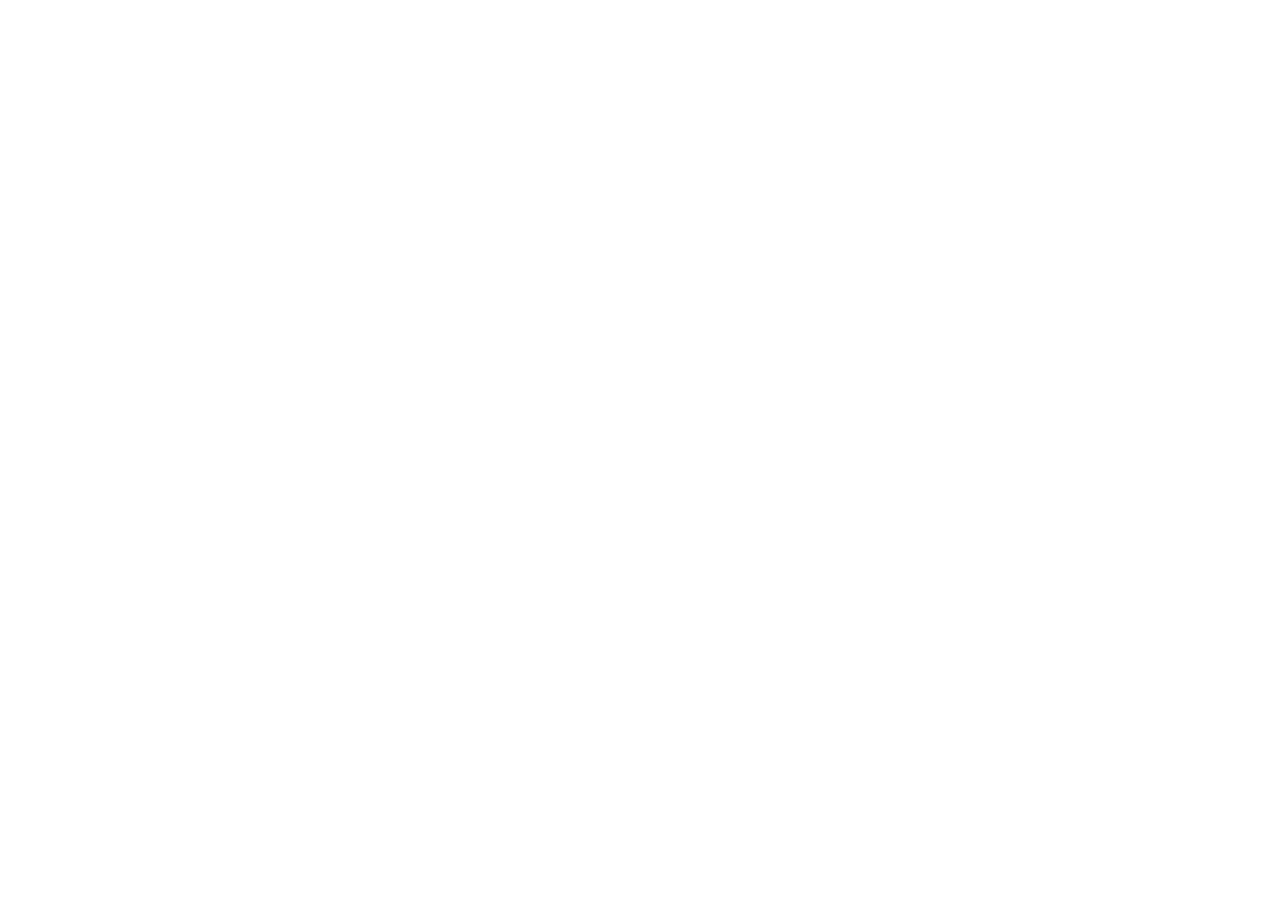
==== index.html @ 1fda4754 "すべてのファイルとフォルダを追加" ====
<!DOCTYPE html>
<html lang="en">
    <head>
        <meta charset="UTF-8">
        <meta name="viewport" content="width=device-width, initial-scale=1.0">
        <title>Document</title>
    </head>
    
    <body>
        
    </body>
</html>
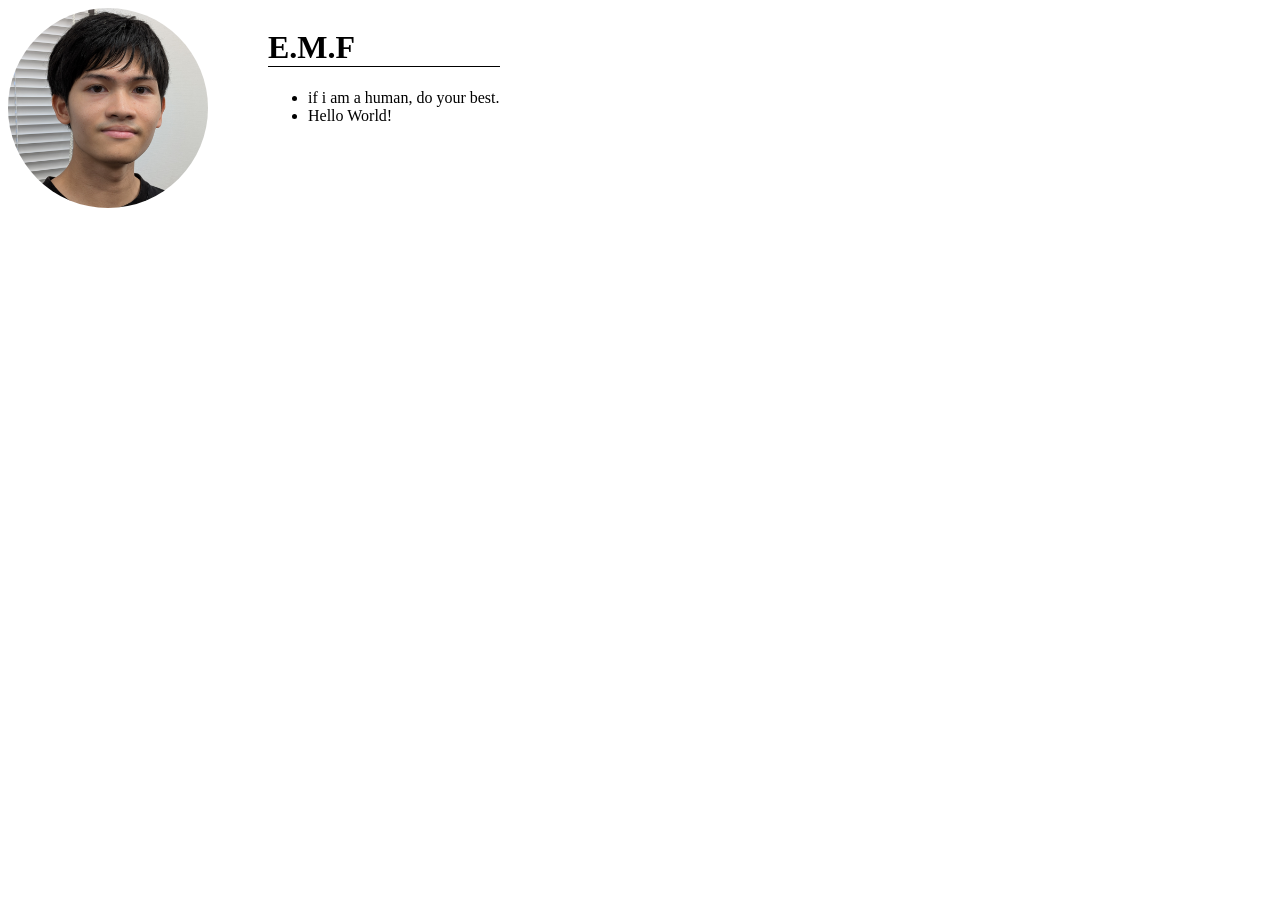
==== commit f23a5963: "自身のプロフィールの途中までを作った" ====
--- a/index.html
+++ b/index.html
@@ -1,12 +1,24 @@
 <!DOCTYPE html>
-<html lang="en">
+<html lang="ja">
     <head>
         <meta charset="UTF-8">
         <meta name="viewport" content="width=device-width, initial-scale=1.0">
         <title>Document</title>
+        <link rel="stylesheet" href="style.css">
     </head>
     
     <body>
-        
+        <div class="profile">
+            <div class="photo">
+                <img src="images/profile.jpg" alt="">
+            </div>
+            <div class="text">
+                <h1>E.M.F</h1>
+                <ul>
+                    <li>if i am a human, do your best.</li>
+                    <li>Hello World!</li>
+                </ul>
+            </div>
+        </div>
     </body>
 </html>
--- a/style.css
+++ b/style.css
@@ -0,0 +1,14 @@
+.profile {
+    display: flex;
+    gap: 60px;
+}
+.profile img {
+    width: 200px;
+    height: 200px;
+    object-fit: cover;
+    border-radius: 50%;
+}
+
+.text h1 {
+    border-bottom: 1px solid #000;
+}
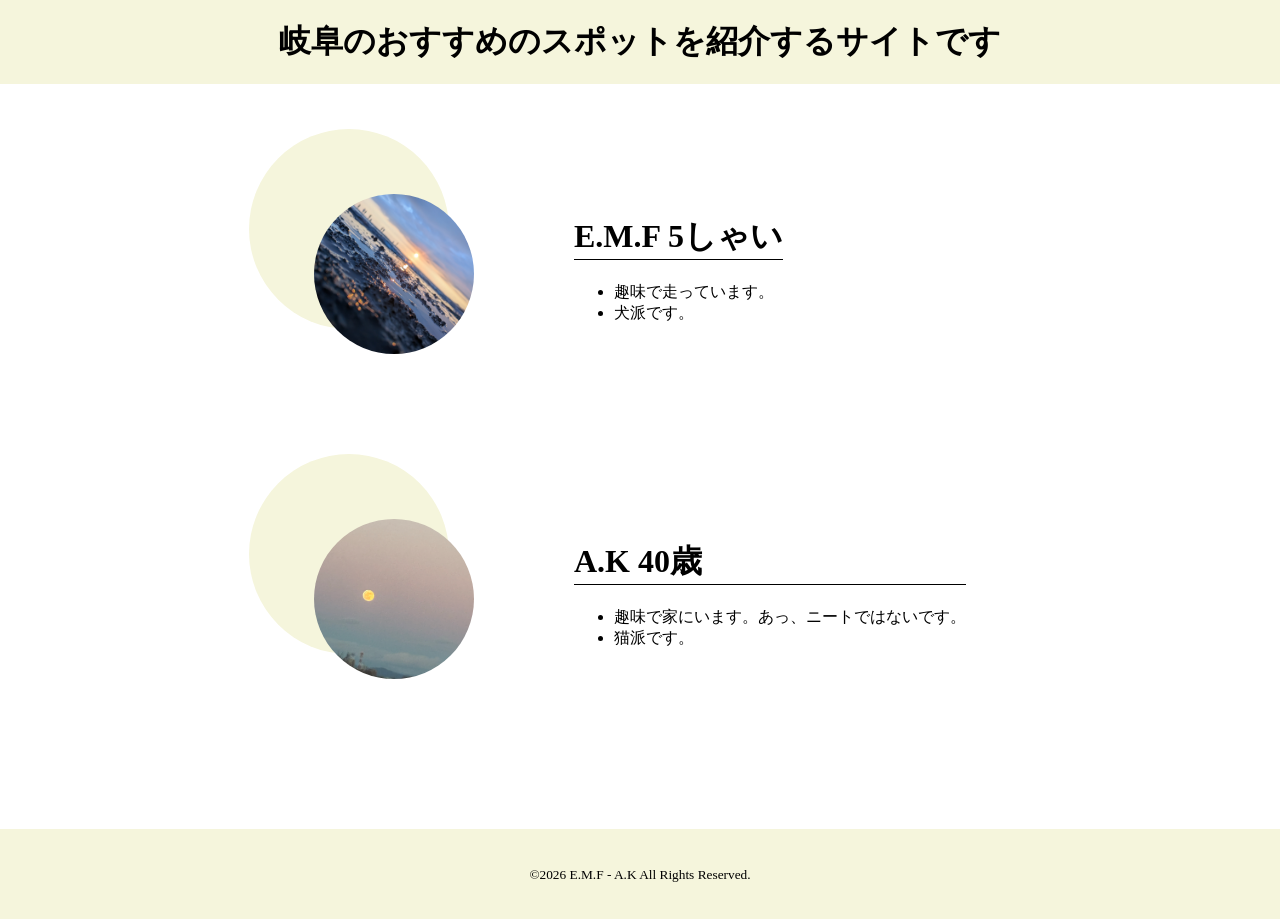
==== commit a6695cdf: "プロフィールを仮設しました" ====
--- a/index.html
+++ b/index.html
@@ -3,22 +3,50 @@
     <head>
         <meta charset="UTF-8">
         <meta name="viewport" content="width=device-width, initial-scale=1.0">
-        <title>Document</title>
+        <title>岐阜県のおすすめスポット2選</title>
         <link rel="stylesheet" href="style.css">
     </head>
     
     <body>
-        <div class="profile">
-            <div class="photo">
-                <img src="images/profile.jpg" alt="">
+        <header class="header">
+            <h1>岐阜のおすすめのスポットを紹介するサイトです</h1>
+        </header>
+
+        <main>
+            <div class="container">
+                <!-- プロフィール：一人目 -->
+                <div class="profile">
+                    <div class="photo">
+                        <img src="images/profile_first.jpg" alt="profile_first">
+                    </div>
+                    <div class="text">
+                        <h1>E.M.F 5しゃい</h1>
+                        <ul>
+                            <li>趣味で走っています。</li>
+                            <li>犬派です。</li>
+                        </ul>
+                    </div>
+                </div>
+
+                <!-- プロフィール：二人目 -->
+                <div class="profile">
+                    <div class="photo">
+                        <img src="images/profile_second.jpg" alt="profile_second">
+                    </div>
+                    <div class="text">
+                        <h1>A.K    40歳</h1>
+                        <ul>
+                            <li>趣味で家にいます。あっ、ニートではないです。</li>
+                            <li>猫派です。</li>
+                        </ul>
+                    </div>
+                </div>
             </div>
-            <div class="text">
-                <h1>E.M.F</h1>
-                <ul>
-                    <li>if i am a human, do your best.</li>
-                    <li>Hello World!</li>
-                </ul>
-            </div>
-        </div>
+        </main>
+        
+        <footer class="footer">
+            <p><small>&copy;2026 E.M.F - A.K All Rights Reserved.</small></p>
+        </footer>
+        
     </body>
 </html>
--- a/style.css
+++ b/style.css
@@ -1,14 +1,75 @@
+/* body */
+body {
+    margin: 0;
+}
+
+/* header */
+.header {
+    text-align: center;
+    background-color: beige;
+    padding: 20px 0;
+}
+
+.header h1 {
+    margin: 0;
+}
+
+/* main */
+main {
+    flex: 1;
+    padding: 110px;
+    display: flex;
+    justify-content: center;
+    align-items: center;
+}
+
+.container {
+    display: flex;
+    flex-direction: column;
+    gap: 125px;
+}
+
 .profile {
     display: flex;
     gap: 60px;
 }
 .profile img {
-    width: 200px;
-    height: 200px;
+    width: 160px;
+    height: 160px;
     object-fit: cover;
     border-radius: 50%;
 }
 
+.photo {
+    position: relative;
+    width: 200px;
+    height: 200px;
+}
+
+.photo::before {
+    content: "";
+    position: absolute;
+    top: -65px;
+    left: -65px;
+    width: 200px;
+    height: 200px;
+    border-radius: 50%;
+    background-color: beige;
+    z-index: 0;
+}
+
+.photo img {
+    position: relative;
+    z-index: 1;
+}
+
 .text h1 {
     border-bottom: 1px solid #000;
+}
+
+/* footer */
+.footer {
+    text-align: center;
+    background-color: beige;
+    padding: 20px 0;
 }
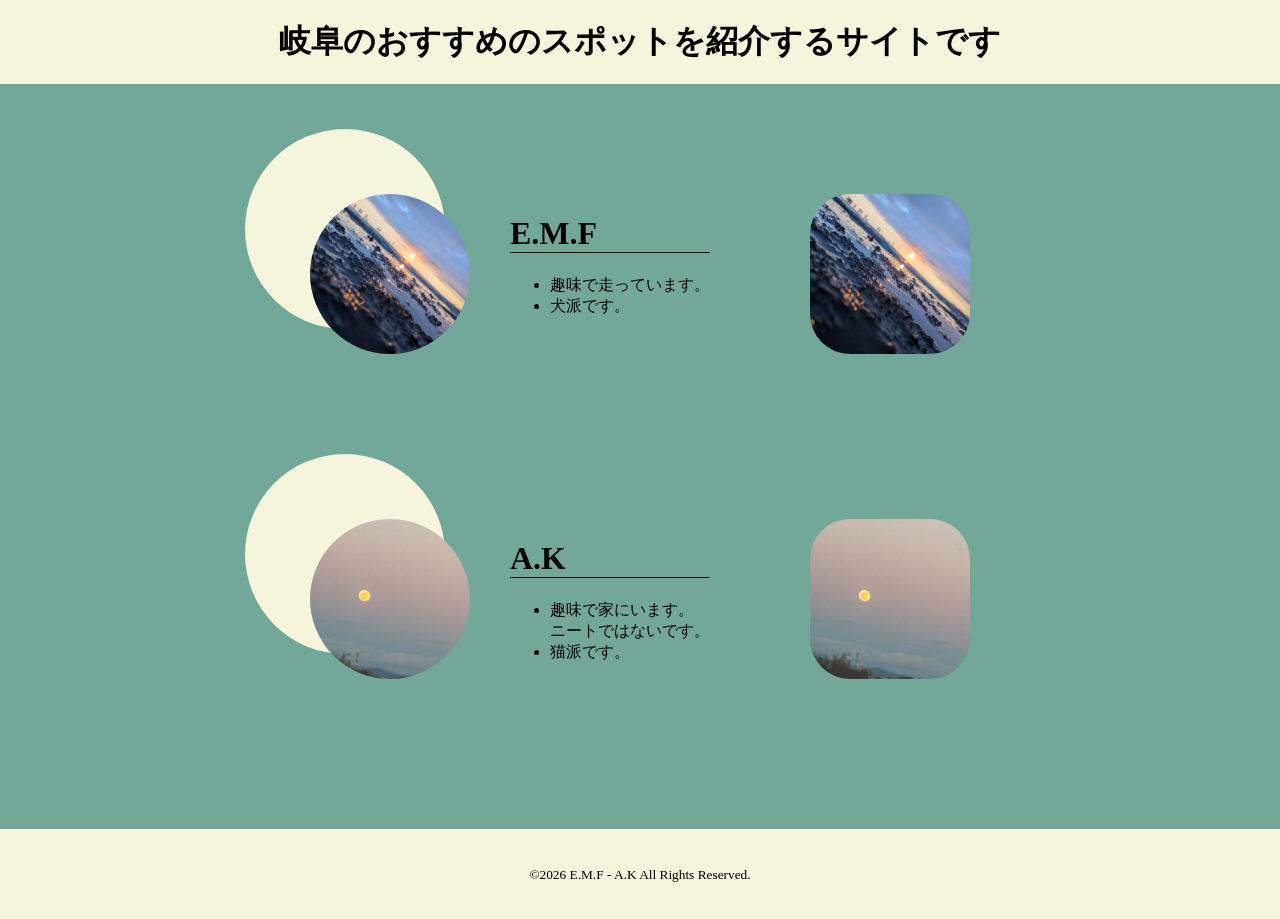
==== commit 9e383b67: "トップの一時完成とトップのコードを各ページにコピー" ====
--- a/index.html
+++ b/index.html
@@ -20,11 +20,14 @@
                         <img src="images/profile_first.jpg" alt="profile_first">
                     </div>
                     <div class="text">
-                        <h1>E.M.F 5しゃい</h1>
+                        <h1>E.M.F</h1>
                         <ul>
                             <li>趣味で走っています。</li>
                             <li>犬派です。</li>
                         </ul>
+                    </div>
+                    <div class="site">
+                        <a href="./spot-a.html"><img src="images/profile_first.jpg" alt=""></a>
                     </div>
                 </div>
 
@@ -34,11 +37,14 @@
                         <img src="images/profile_second.jpg" alt="profile_second">
                     </div>
                     <div class="text">
-                        <h1>A.K    40歳</h1>
+                        <h1>A.K</h1>
                         <ul>
-                            <li>趣味で家にいます。あっ、ニートではないです。</li>
+                            <li>趣味で家にいます。<br>ニートではないです。</li>
                             <li>猫派です。</li>
                         </ul>
+                    </div>
+                    <div class="site">
+                        <a href="./spot-b.html"><img src="images/profile_second.jpg" alt=""></a>
                     </div>
                 </div>
             </div>
--- a/style.css
+++ b/style.css
@@ -1,6 +1,7 @@
 /* body */
 body {
     margin: 0;
+    background-color: rgb(114, 168, 153);
 }
 
 /* header */
@@ -31,13 +32,42 @@
 
 .profile {
     display: flex;
-    gap: 60px;
+    gap: 0px;
 }
-.profile img {
+
+.photo img {
     width: 160px;
     height: 160px;
     object-fit: cover;
     border-radius: 50%;
+}
+
+.site {
+    padding-left: 100px;
+}
+
+.site img {
+    width: 160px;
+    height: 160px;
+    object-fit: cover;
+    border-radius: 25%;
+}
+
+/* .site::before {
+    content: "";
+    position: absolute;
+    top: 0px;
+    left: 0px;
+    width: 200px;
+    height: 200px;
+    border-radius: 25%;
+    background-color: beige;
+    z-index: 0;
+} */
+
+.site img {
+    position: relative;
+    z-index: 1;
 }
 
 .photo {
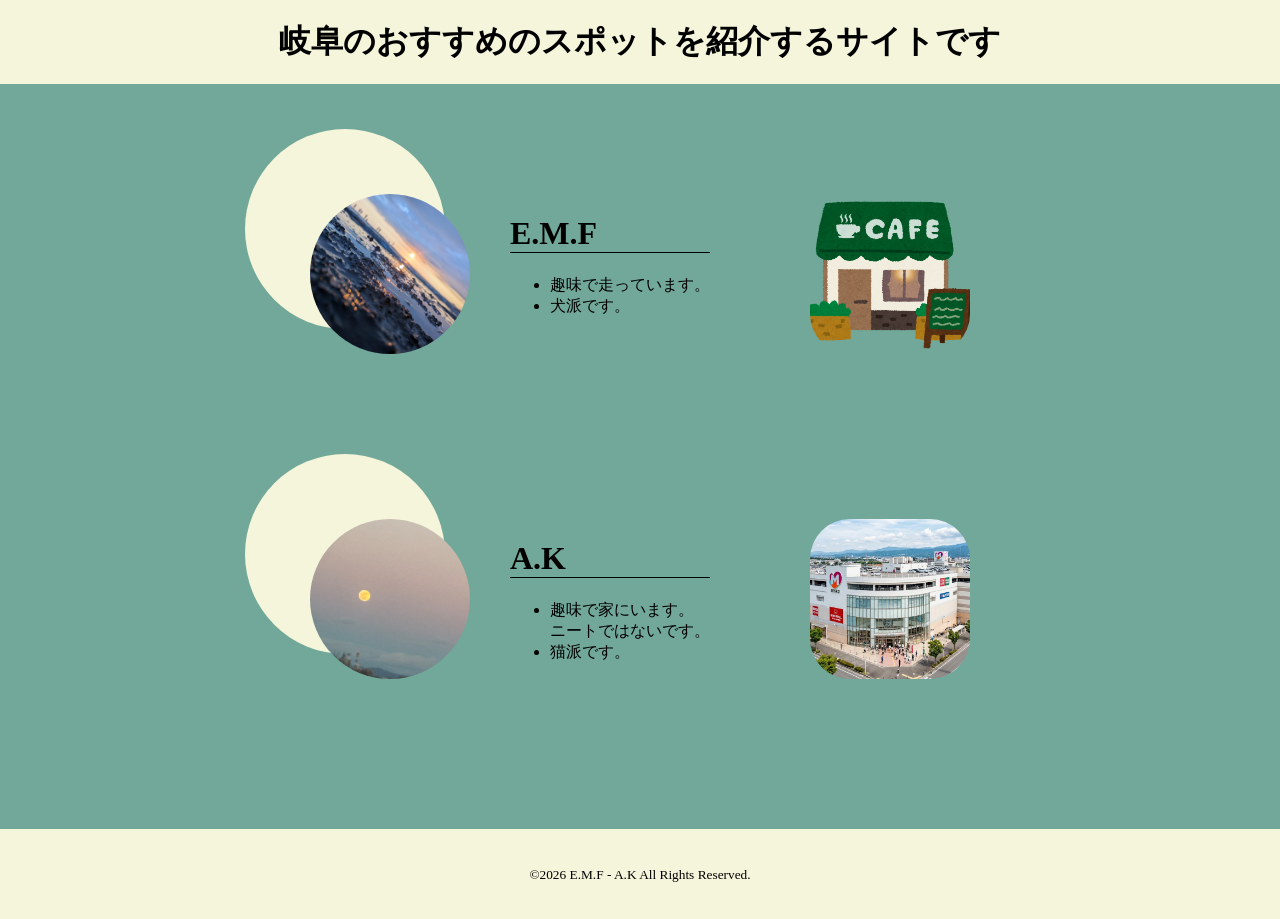
==== commit 75297f74: "サイトへ飛ぶ画像を変更" ====
--- a/index.html
+++ b/index.html
@@ -12,7 +12,7 @@
             <h1>岐阜のおすすめのスポットを紹介するサイトです</h1>
         </header>
 
-        <main>
+        <main class="main1">
             <div class="container">
                 <!-- プロフィール：一人目 -->
                 <div class="profile">
@@ -27,7 +27,7 @@
                         </ul>
                     </div>
                     <div class="site">
-                        <a href="./spot-a.html"><img src="images/profile_first.jpg" alt=""></a>
+                        <a href="./spot-a.html"><img src="images/image_cafe.png" alt="image_cafe"></a>
                     </div>
                 </div>
 
@@ -44,7 +44,7 @@
                         </ul>
                     </div>
                     <div class="site">
-                        <a href="./spot-b.html"><img src="images/profile_second.jpg" alt=""></a>
+                        <a href="./spot-b.html"><img src="images/masa21.jpg" alt="masa21"></a>
                     </div>
                 </div>
             </div>
--- a/style.css
+++ b/style.css
@@ -1,7 +1,11 @@
+/* top */
 /* body */
 body {
     margin: 0;
     background-color: rgb(114, 168, 153);
+    display: flex;
+    flex-direction: column;
+    min-height: 100vh;
 }
 
 /* header */
@@ -16,7 +20,7 @@
 }
 
 /* main */
-main {
+.main1 {
     flex: 1;
     padding: 110px;
     display: flex;
@@ -102,4 +106,67 @@
     text-align: center;
     background-color: beige;
     padding: 20px 0;
-}+}
+
+/* spot a */
+.main2 {
+    flex: 1;
+    padding: 110px;
+    justify-content: center;
+    align-items: center;
+}
+
+.photo img {
+    width: 160px;
+    height: 160px;
+    object-fit: cover;
+    border-radius: 50%;
+}
+
+.site_profile2 {
+    display: flex;
+    align-items: center;
+    gap: 20px;
+}
+
+.menu {
+    margin-left: 120px;
+}
+
+.menu img {
+    width: 300px;
+    height: 300px;
+    object-fit: cover;
+    border-radius: 25%;
+}
+
+.yoko {
+    display: flex;
+    align-items: center;
+}
+
+.recommend {
+    margin-left: 200px;
+}
+
+.top {
+    text-align: right;
+}
+
+.map {
+    margin-top: 100px;
+}
+
+/* spot b */
+.site_profile {
+    display: flex;
+    align-items: center;
+    gap: 20px;
+}
+
+.site_profile img {
+    width: 160px;
+    height: 160px;
+    object-fit: cover;
+    border-radius: 50%;
+}
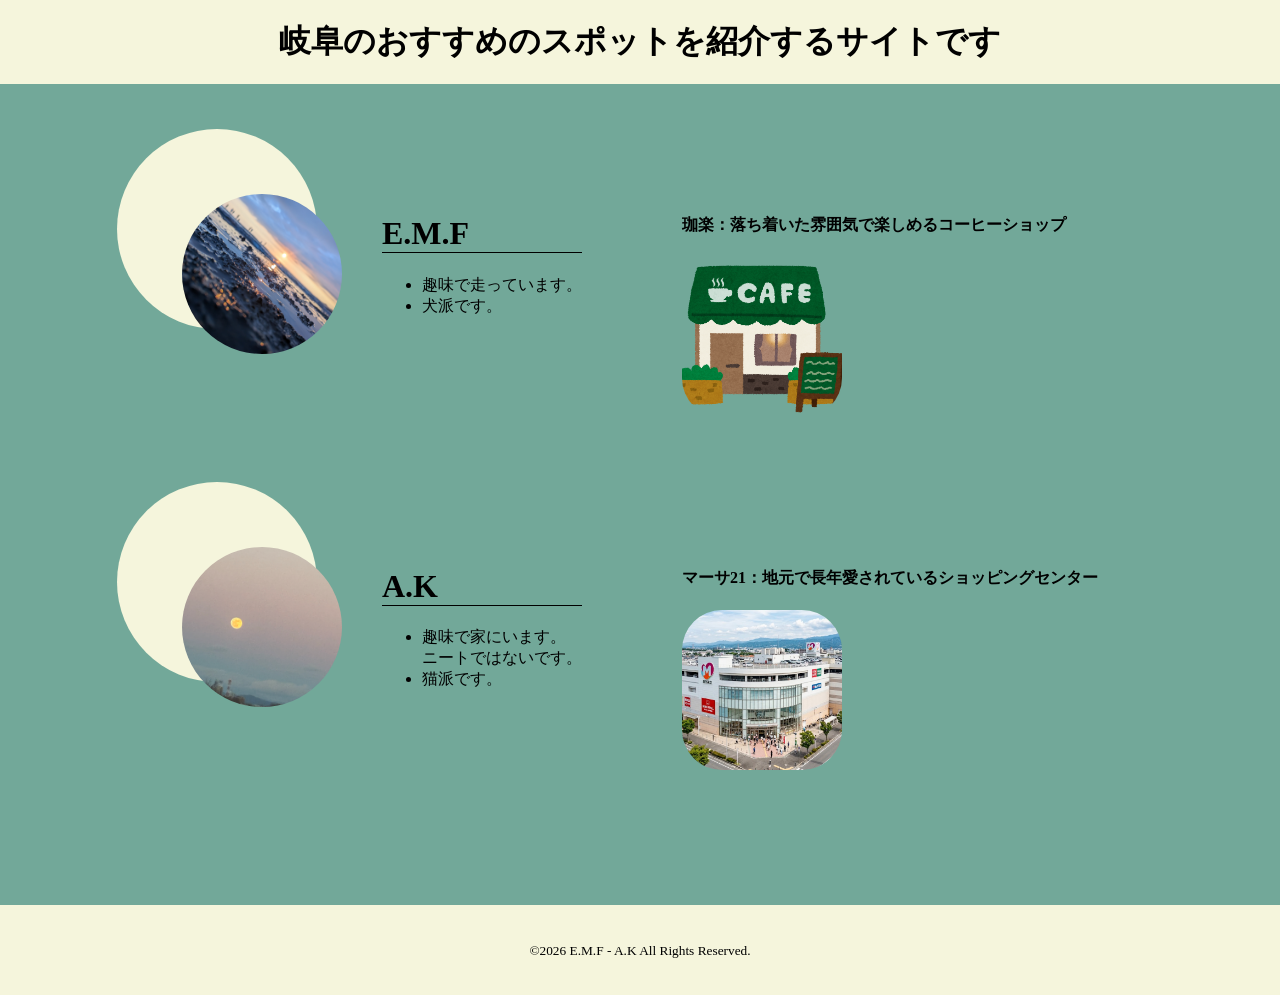
==== commit cf58c764: "細かな修正" ====
--- a/index.html
+++ b/index.html
@@ -27,6 +27,7 @@
                         </ul>
                     </div>
                     <div class="site">
+                        <h4>珈楽：落ち着いた雰囲気で楽しめるコーヒーショップ</h4>
                         <a href="./spot-a.html"><img src="images/image_cafe.png" alt="image_cafe"></a>
                     </div>
                 </div>
@@ -44,7 +45,9 @@
                         </ul>
                     </div>
                     <div class="site">
+                        <h4>マーサ21：地元で長年愛されているショッピングセンター</h4>
                         <a href="./spot-b.html"><img src="images/masa21.jpg" alt="masa21"></a>
+                        <h4></h4>
                     </div>
                 </div>
             </div>
--- a/style.css
+++ b/style.css
@@ -112,8 +112,14 @@
 .main2 {
     flex: 1;
     padding: 110px;
-    justify-content: center;
-    align-items: center;
+    /* justify-content: center;
+    align-items: center; */
+}
+
+.center {
+    max-width: 1000px;
+    margin: 0 auto;
+    text-align: center;
 }
 
 .photo img {
